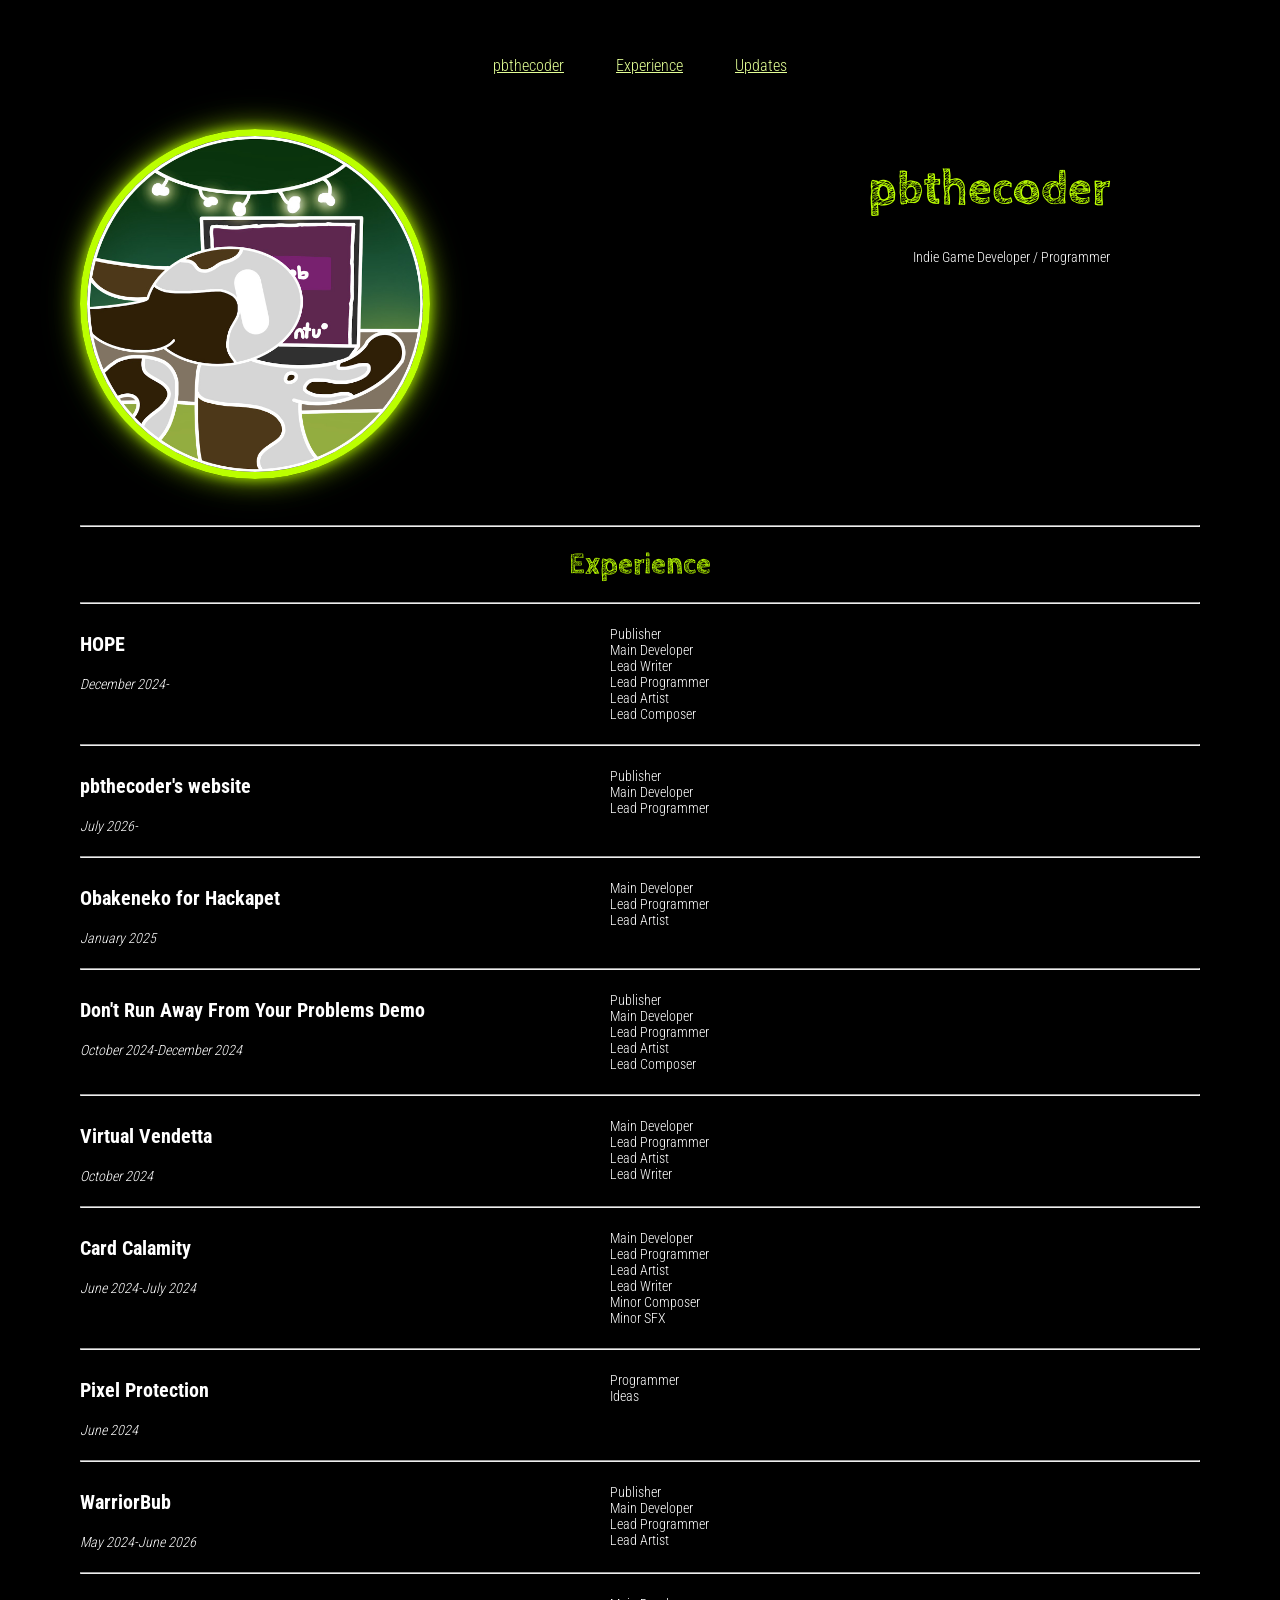
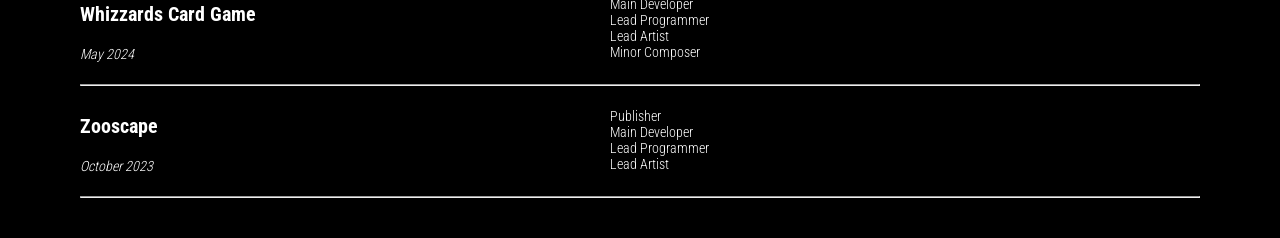
==== experience.html @ 9342c27b "first commit" ====
<!DOCTYPE html>

<html>

<head>
    <meta charset="utf-8">
    <title>pbthecoder/Experience</title>
    <link rel="stylesheet" href="style.css">
</head>

<body>
    <nav>
        <a href="index.html">pbthecoder</a>
        <a href="experience.html">Experience</a>
        <a href="updates.html">Updates</a>
    </nav>
    <br>
    <br>

    <div class="row">
        <div class="card">
            <img class="largeProfile" 
            src="assets/pbthecoder.jpg" 
            alt="pbthecoder profile picture">
        </div>

        <div class="card">
            <div style="text-align: right;">
                <h1 class="title">pbthecoder</h1>
                <p>Indie Game Developer / Programmer</p>
                <br>
                
                <p>
                </p>
            </div>
        </div>
    </div>

    <br>
    <br>
    
    <hr>
    
    <h1 style="text-align: center;">Experience</h1></style>

    <hr>

    <div class="row">
        <div class="card">
            <h3>HOPE</h3>
            <p><i>December 2024-</i></p>
        </div>

        <div class="card">
            <p>
                Publisher <br>
                Main Developer <br>
                Lead Writer <br>
                Lead Programmer <br>
                Lead Artist <br>
                Lead Composer <br>
            </p>
        </div>
    </div>

    <hr>

    <div class="row">
        <div class="card">
            <h3>pbthecoder's website</h3>
            <p><i>July 2026-</i></p>
        </div>

        <div class="card">
            <p>
                Publisher <br>
                Main Developer <br>
                Lead Programmer <br>
            </p>
        </div>
    </div>

    <hr>

    <div class="row">
        <div class="card">
            <h3>Obakeneko for Hackapet</h3>
            <p><i>January 2025</i></p>
        </div>

        <div class="card">
            <p>
                Main Developer <br>
                Lead Programmer <br>
                Lead Artist <br>
            </p>
        </div>
    </div>

    <hr>

    <div class="row">
        <div class="card">
            <h3>Don't Run Away From Your Problems Demo</h3>
            <p><i>October 2024-December 2024</i></p>
        </div>

        <div class="card">
            <p>
                Publisher <br>
                Main Developer <br>
                Lead Programmer <br>
                Lead Artist <br>
                Lead Composer <br>
            </p>
        </div>
    </div>

    <hr>

    <div class="row">
        <div class="card">
            <h3>Virtual Vendetta</h3>
            <p><i>October 2024</i></p>
        </div>

        <div class="card">
            <p>
                Main Developer <br>
                Lead Programmer <br>
                Lead Artist <br>
                Lead Writer <br>
            </p>
        </div>
    </div>

    <hr>

    <div class="row">
        <div class="card">
            <h3>Card Calamity</h3>
            <p><i>June 2024-July 2024</i></p>
        </div>

        <div class="card">
            <p>
                Main Developer <br>
                Lead Programmer <br>
                Lead Artist <br>
                Lead Writer <br>
                Minor Composer <br>
                Minor SFX <br>
            </p>
        </div>
    </div>

    <hr>

    <div class="row">
        <div class="card">
            <h3>Pixel Protection</h3>
            <p><i>June 2024</i></p>
        </div>

        <div class="card">
            <p>
                Programmer <br>
                Ideas <br>
            </p>
        </div>
    </div>

    <hr>

    <div class="row">
        <div class="card">
            <h3>WarriorBub</h3>
            <p><i>May 2024-June 2026</i></p>
        </div>

        <div class="card">
            <p>
                Publisher <br>
                Main Developer <br>
                Lead Programmer <br>
                Lead Artist <br>
            </p>
        </div>
    </div>

    <hr>

    <div class="row">
        <div class="card">
            <h3>Whizzards Card Game</h3>
            <p><i>May 2024</i></p>
        </div>

        <div class="card">
            <p>
                Main Developer <br>
                Lead Programmer <br>
                Lead Artist <br>
                Minor Composer <br>
            </p>
        </div>
    </div>

    <hr>

    <div class="row">
        <div class="card">
            <h3>Zooscape</h3>
            <p><i>October 2023</i></p>
        </div>

        <div class="card">
            <p>
                Publisher <br>
                Main Developer <br>
                Lead Programmer <br>
                Lead Artist <br>
            </p>
        </div>
    </div>

    <hr>
</body>
</html>
---- style.css ----
@font-face {
    font-family: "Cabin Sketch";
    src: url("fonts/CabinSketch-Regular.ttf") format("truetype");
    font-weight: 300;
    font-style: normal;
}

@font-face {
    font-family: "Cabin Sketch";
    src: url("fonts/CabinSketch-Bold.ttf") format("truetype");
    font-weight: 600;
    font-style: normal;
}

@font-face {
    font-family: "Cabin Sketch";
    src: url("fonts/CabinSketch-Regular.ttf") format("truetype");
    font-weight: 300;
    font-style: normal;
}

@font-face {
    font-family: "Roboto Condensed";
    src: url("fonts/Roboto_Condensed-Light.ttf") format("truetype");
    font-weight: 300;
    font-style: normal;
}

@font-face {
    font-family: "Roboto Condensed";
    src: url("fonts/Roboto_Condensed-Regular.ttf") format("truetype");
    font-weight: 400;
    font-style: normal;
}

@font-face {
    font-family: "Roboto Condensed";
    src: url("fonts/Roboto_Condensed-Bold.ttf") format("truetype");
    font-weight: 700;
    font-style: normal;
}

@font-face {
    font-family: "Roboto Condensed";
    src: url("fonts/Roboto_Condensed-Black.ttf") format("truetype");
    font-weight: 800;
    font-style: normal;
}

body {
    margin: 40px 80px;

    background-color: #000000;
    color: #FFFFFF;
    font-family: "Roboto Condensed", sans-serif;
    font-weight: 100;
}

h1 {
    color: #BBFF00;
    font-family: "Cabin Sketch";
    font-weight: 600;
    font-size: 30px;
}

h2 {
    color: #BBFF00;
    font-family: "Roboto Condensed", sans-serif;
    font-weight: 800;
    font-size: 24px;
}

h3 {
    color: #ffffff;
    font-family: "Roboto Condensed", sans-serif;
    font-weight: 700;
    font-size: 20px;
}

small {
    font-family: "Roboto Condensed", sans-serif;
    font-weight: 100;
    font-size: 6px;
}

p {
    font-family: "Roboto Condensed", sans-serif;
    font-weight: 300;
    font-size: 14px;
}

h4 {
    font-family: "Roboto Condensed", sans-serif;
    font-size: 14px;
}

nav {
    background-color: #000000;
    padding: 1rem;
    text-align: center;
}

nav a {
    color: #e3ff95;
    padding: 0.5rem 1rem;
    margin: 0 0.5rem;
    font-weight: light;
}

nav a:hover {
    color: #668b00;
}

.row {
    display: flex;
    gap: 30px;
    align-items: flex-start;
}

.card {
    width: 500px;
}

.largeProfile {
    width: 350px;
    height: 350px;
    display: block;
    box-sizing: border-box;

    border: 7px solid #BBFF00;
    border-radius: 50%;
    box-shadow: 0 0 12px rgba(187, 255, 0, 0.75),
                0 0 24px rgba(187, 255, 0, 0.5),
                0 0 36px rgba(187, 255, 0, 0.25),
                0 0 48px rgba(187, 255, 0, 0.1);
}

.title {
    color: #BBFF00;
    font-family: "Cabin Sketch";
    font-weight: 600;
    font-size: 48px;
}
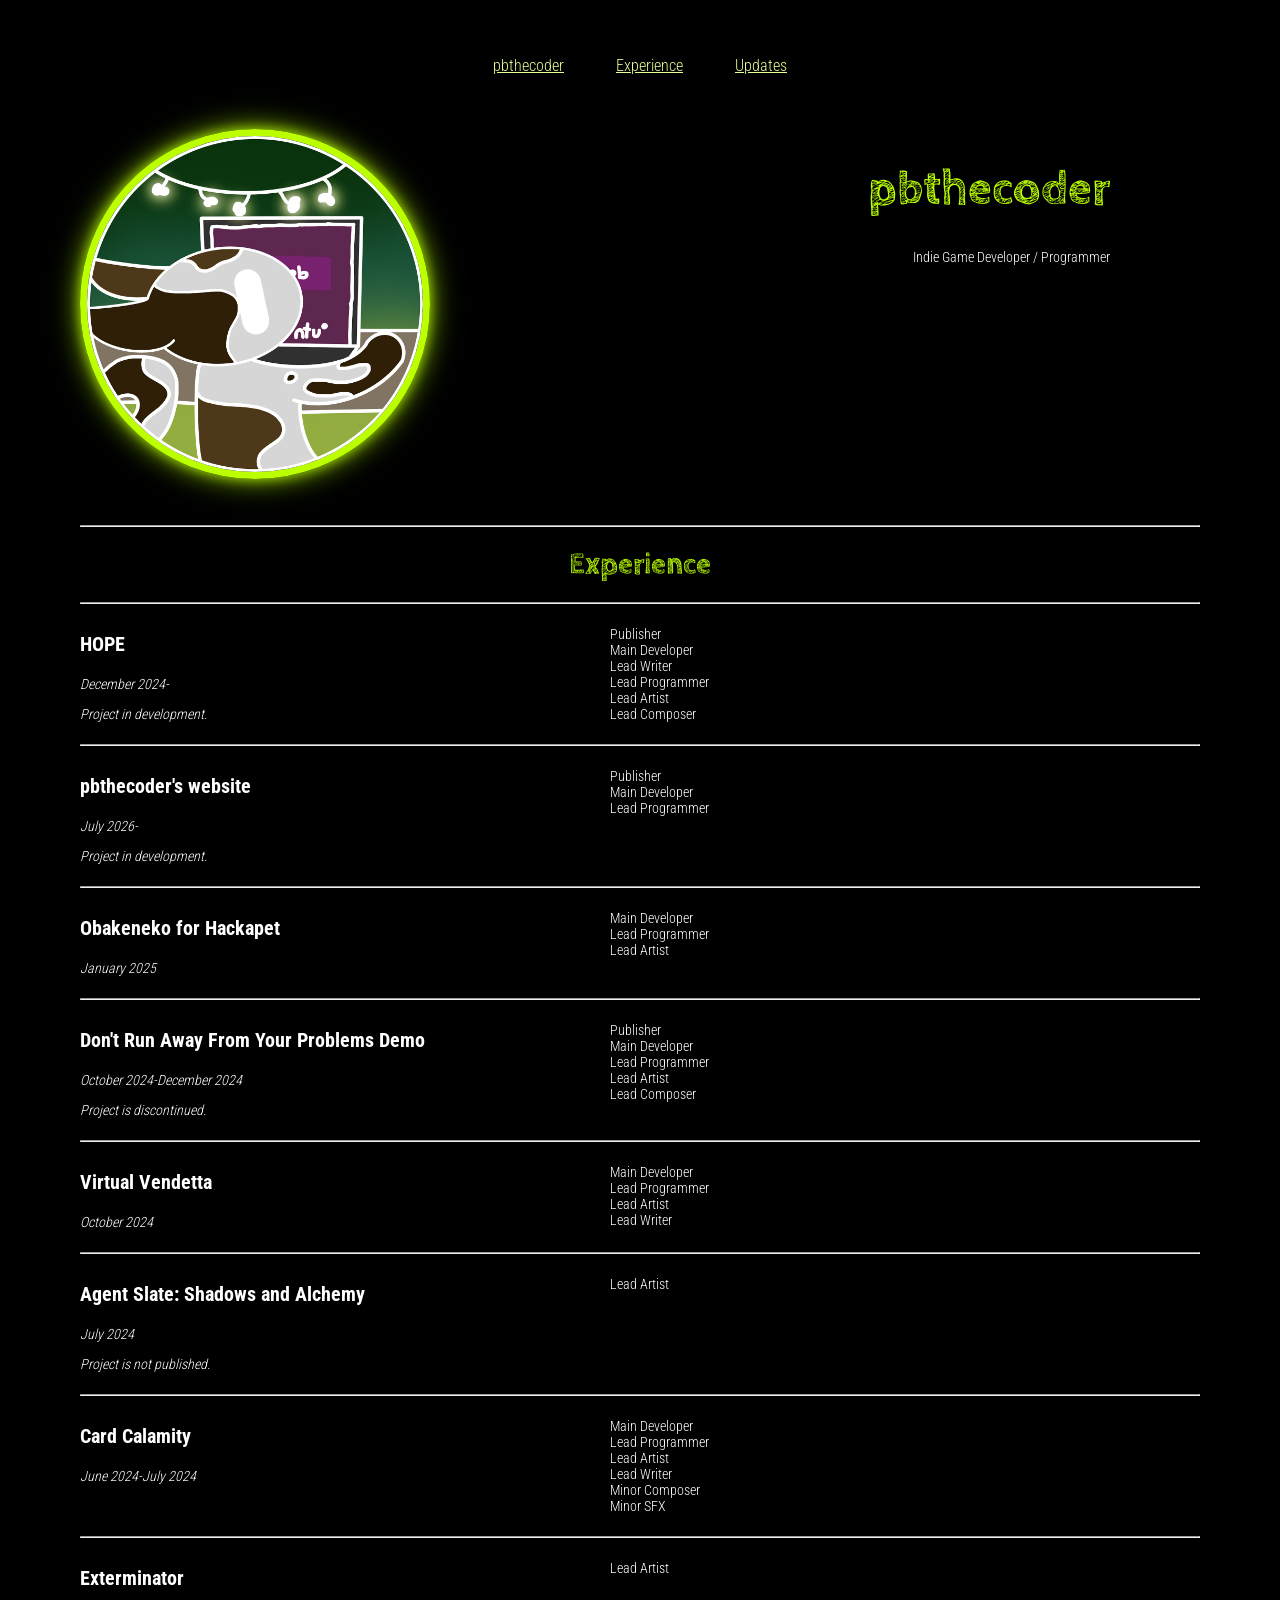
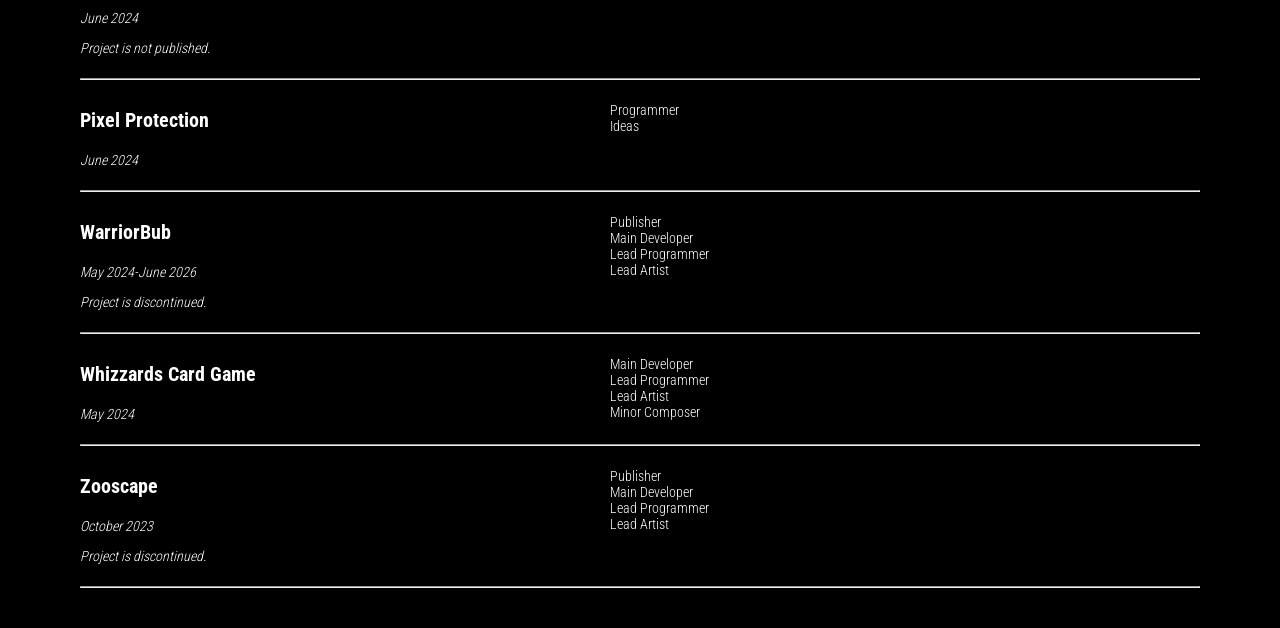
==== commit 4e361446: "updated game statii" ====
--- a/experience.html
+++ b/experience.html
@@ -49,6 +49,7 @@
         <div class="card">
             <h3>HOPE</h3>
             <p><i>December 2024-</i></p>
+            <p><i>Project in development.</i></p>
         </div>
 
         <div class="card">
@@ -69,6 +70,7 @@
         <div class="card">
             <h3>pbthecoder's website</h3>
             <p><i>July 2026-</i></p>
+            <p><i>Project in development.</i></p>
         </div>
 
         <div class="card">
@@ -103,6 +105,7 @@
         <div class="card">
             <h3>Don't Run Away From Your Problems Demo</h3>
             <p><i>October 2024-December 2024</i></p>
+            <p><i>Project is discontinued.</i></p>
         </div>
 
         <div class="card">
@@ -130,6 +133,22 @@
                 Lead Programmer <br>
                 Lead Artist <br>
                 Lead Writer <br>
+            </p>
+        </div>
+    </div>
+
+    <hr>
+
+    <div class="row">
+        <div class="card">
+            <h3>Agent Slate: Shadows and Alchemy</h3>
+            <p><i>July 2024</i></p>
+            <p><i>Project is not published.</i></p>
+        </div>
+
+        <div class="card">
+            <p>
+                Lead Artist <br>
             </p>
         </div>
     </div>
@@ -158,6 +177,22 @@
 
     <div class="row">
         <div class="card">
+            <h3>Exterminator</h3>
+            <p><i>June 2024</i></p>
+            <p><i>Project is not published.</i></p>
+        </div>
+
+        <div class="card">
+            <p>
+                Lead Artist <br>
+            </p>
+        </div>
+    </div>
+
+    <hr>
+
+    <div class="row">
+        <div class="card">
             <h3>Pixel Protection</h3>
             <p><i>June 2024</i></p>
         </div>
@@ -176,6 +211,7 @@
         <div class="card">
             <h3>WarriorBub</h3>
             <p><i>May 2024-June 2026</i></p>
+            <p><i>Project is discontinued.</i></p>
         </div>
 
         <div class="card">
@@ -212,6 +248,7 @@
         <div class="card">
             <h3>Zooscape</h3>
             <p><i>October 2023</i></p>
+            <p><i>Project is discontinued.</i></p>
         </div>
 
         <div class="card">
